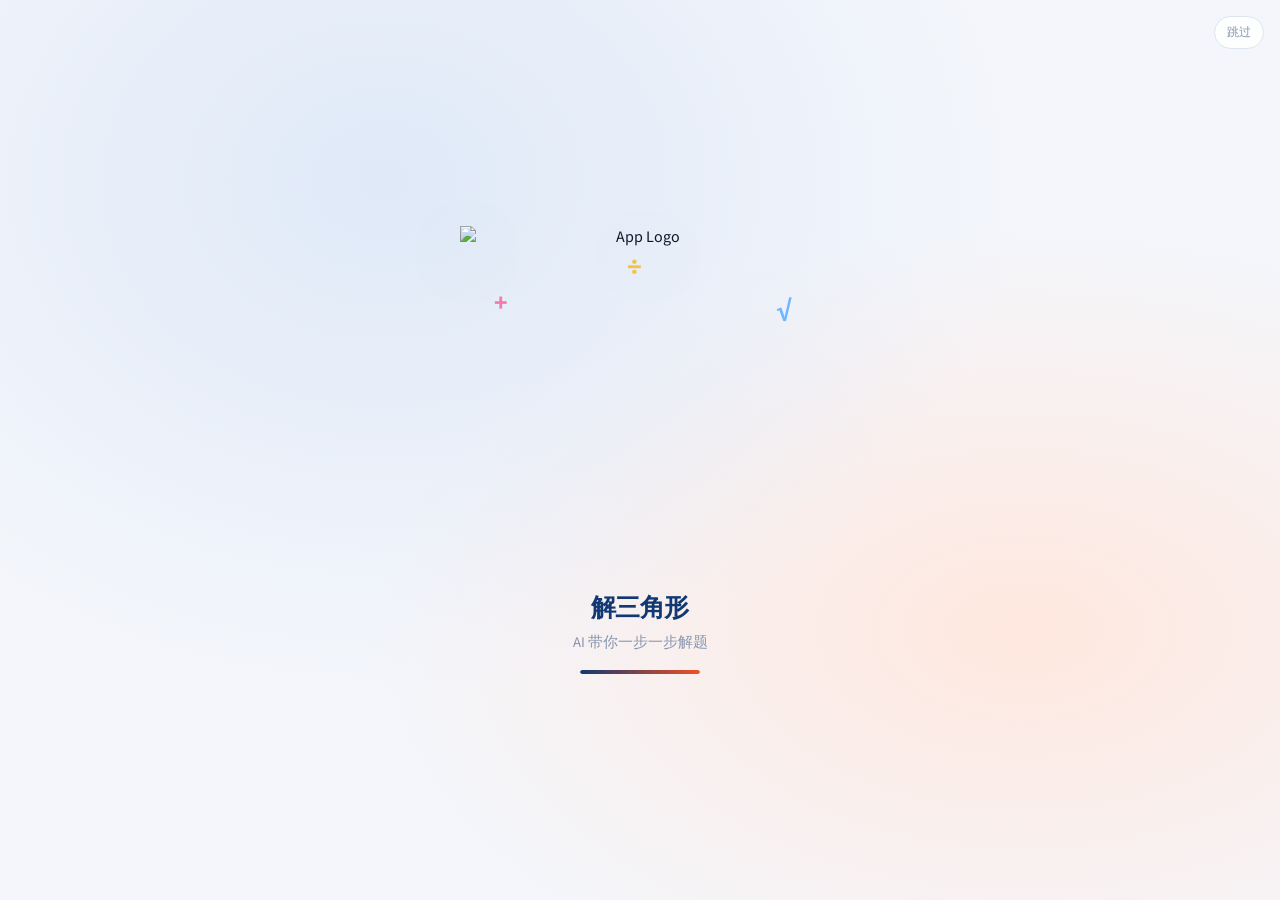
==== app/static/hifi/index.html @ f2a87e6d "完整解答和做题反馈" ====
<!DOCTYPE html>
<html lang="zh-CN">
<head>
  <meta charset="UTF-8" />
  <meta name="viewport" content="width=device-width, initial-scale=1" />
  <title>解三角形 · 高保真 UI（基于 Figma）</title>
  <link rel="preconnect" href="https://fonts.googleapis.com" />
  <link rel="preconnect" href="https://fonts.gstatic.com" crossorigin />
  <link href="https://fonts.googleapis.com/css2?family=Source+Sans+3:wght@400;500;600;700&display=swap" rel="stylesheet" />
  <style>
    :root {
      --bg: #eef1f6;
      --white: #ffffff;
      --ink: #0f172a;
      --muted: #8796af;
      --line: #dee4ee;
      --soft: #f7f9fb;
      --soft-blue: #e1efff;
      --navy: #123873;
      --orange: #f15024;
      --orange-soft: #fff1ec;
      --ok: #1f7a4c;
      --hint: #9a5b12;
      --hint-bg: #fff8eb;
      --shadow: 0 12px 40px rgba(18, 56, 115, 0.08);
      --radius: 20px;
      --radius-sm: 12px;
      --sidebar: 72px;
      --font: "Source Sans 3", "PingFang SC", "Microsoft YaHei", sans-serif;
    }

    * { box-sizing: border-box; }
    body {
      margin: 0;
      min-height: 100vh;
      font-family: var(--font);
      color: var(--ink);
      background:
        radial-gradient(ellipse at 0% 0%, #dfe9f8 0%, transparent 45%),
        radial-gradient(ellipse at 100% 0%, #ffe8df 0%, transparent 40%),
        var(--bg);
    }

    /* —— Studio chrome —— */
    .studio-bar {
      position: sticky;
      top: 0;
      z-index: 50;
      display: flex;
      flex-wrap: wrap;
      align-items: center;
      justify-content: space-between;
      gap: 0.75rem;
      padding: 0.7rem 1.25rem;
      background: rgba(15, 23, 42, 0.92);
      color: #fff;
      backdrop-filter: blur(8px);
    }
    .studio-bar h1 {
      margin: 0;
      font-size: 0.92rem;
      font-weight: 600;
    }
    .studio-bar p {
      margin: 0.15rem 0 0;
      font-size: 0.72rem;
      opacity: 0.7;
    }
    .screen-tabs {
      display: flex;
      flex-wrap: wrap;
      gap: 0.35rem;
    }
    .screen-tabs button {
      border: 1px solid rgba(255,255,255,0.22);
      background: transparent;
      color: #fff;
      font: inherit;
      font-size: 0.75rem;
      padding: 0.4rem 0.75rem;
      border-radius: 999px;
      cursor: pointer;
    }
    .screen-tabs button.active {
      background: var(--orange);
      border-color: var(--orange);
    }
    .screen-tabs button.replay {
      border-color: rgba(241, 80, 36, 0.55);
      color: #ffd4c8;
    }

    /* —— Splash / opening —— */
    .splash {
      position: fixed;
      inset: 0;
      z-index: 100;
      display: grid;
      place-items: center;
      background:
        radial-gradient(ellipse at 30% 20%, #dfe9f8 0%, transparent 50%),
        radial-gradient(ellipse at 80% 70%, #ffe8df 0%, transparent 45%),
        #f4f6fb;
      transition: opacity 0.55s ease, visibility 0.55s ease;
    }
    .splash.is-done {
      opacity: 0;
      visibility: hidden;
      pointer-events: none;
    }
    .splash-inner {
      position: relative;
      width: min(360px, 78vw);
      text-align: center;
    }
    .splash-logo-wrap {
      position: relative;
      width: 100%;
      aspect-ratio: 1;
      margin: 0 auto;
      transform: scale(0.55);
      opacity: 0;
      animation: splash-pop 0.85s cubic-bezier(0.22, 1.35, 0.36, 1) 0.1s forwards;
    }
    .splash-logo {
      width: 100%;
      height: 100%;
      object-fit: contain;
      display: block;
      filter: drop-shadow(0 18px 36px rgba(18, 56, 115, 0.18));
      animation: splash-float 2.4s ease-in-out 0.9s infinite;
    }
    .splash-orbit {
      position: absolute;
      inset: 6%;
      pointer-events: none;
    }
    .splash-orbit span {
      position: absolute;
      font-weight: 700;
      opacity: 0;
      animation: splash-symbol 0.55s ease forwards;
    }
    .splash-orbit .s1 {
      left: 4%; top: 12%;
      color: #f47aa8;
      font-size: 1.6rem;
      animation-delay: 0.45s;
    }
    .splash-orbit .s2 {
      left: 46%; top: 0;
      color: #f5c542;
      font-size: 1.75rem;
      animation-delay: 0.55s;
    }
    .splash-orbit .s3 {
      right: 2%; top: 14%;
      color: #6eb6ff;
      font-size: 1.65rem;
      animation-delay: 0.65s;
    }
    .splash-brand {
      margin-top: 0.35rem;
      opacity: 0;
      transform: translateY(12px);
      animation: splash-rise 0.55s ease 0.75s forwards;
    }
    .splash-brand h2 {
      margin: 0;
      font-size: 1.55rem;
      font-weight: 700;
      letter-spacing: -0.02em;
      color: var(--navy);
    }
    .splash-brand p {
      margin: 0.35rem 0 0;
      font-size: 0.92rem;
      color: var(--muted);
    }
    .splash-bar {
      width: 120px;
      height: 4px;
      margin: 1.1rem auto 0;
      border-radius: 999px;
      background: #e2e8f2;
      overflow: hidden;
      opacity: 0;
      animation: splash-rise 0.4s ease 0.9s forwards;
    }
    .splash-bar i {
      display: block;
      height: 100%;
      width: 0;
      border-radius: inherit;
      background: linear-gradient(90deg, var(--navy), var(--orange));
      animation: splash-load 1.35s ease 1s forwards;
    }
    .splash-skip {
      position: absolute;
      top: 1rem;
      right: 1rem;
      border: 1px solid var(--line);
      background: rgba(255,255,255,0.85);
      color: var(--muted);
      font: inherit;
      font-size: 0.78rem;
      padding: 0.4rem 0.75rem;
      border-radius: 999px;
      cursor: pointer;
    }
    .splash-skip:hover { color: var(--navy); border-color: #c7d4ea; }

    @keyframes splash-pop {
      0% { transform: scale(0.45); opacity: 0; }
      70% { transform: scale(1.06); opacity: 1; }
      100% { transform: scale(1); opacity: 1; }
    }
    @keyframes splash-float {
      0%, 100% { transform: translateY(0); }
      50% { transform: translateY(-8px); }
    }
    @keyframes splash-symbol {
      from { opacity: 0; transform: translateY(10px) scale(0.7); }
      to { opacity: 1; transform: translateY(0) scale(1); }
    }
    @keyframes splash-rise {
      to { opacity: 1; transform: translateY(0); }
    }
    @keyframes splash-load {
      to { width: 100%; }
    }

    @media (prefers-reduced-motion: reduce) {
      .splash-logo-wrap,
      .splash-logo,
      .splash-orbit span,
      .splash-brand,
      .splash-bar,
      .splash-bar i {
        animation: none !important;
        opacity: 1 !important;
        transform: none !important;
      }
      .splash-bar i { width: 100%; }
      .splash { transition: none; }
    }

    .stage-wrap {
      padding: 1.5rem 1.25rem 3rem;
      display: flex;
      justify-content: center;
    }

    /* —— Device —— */
    .device {
      width: min(1180px, 100%);
      height: min(720px, calc(100vh - 120px));
      min-height: 560px;
      background: var(--white);
      border-radius: 28px;
      box-shadow: var(--shadow), 0 0 0 1px rgba(18, 56, 115, 0.06);
      display: none;
      overflow: hidden;
      grid-template-columns: var(--sidebar) 1fr;
    }
    .device.active { display: grid; }

    /* Sidebar */
    .sidebar {
      border-right: 1px solid var(--line);
      background: var(--white);
      display: flex;
      flex-direction: column;
      align-items: center;
      padding: 1.1rem 0.6rem 1rem;
      gap: 0.55rem;
    }
    .logo {
      width: 44px;
      height: 44px;
      border-radius: 12px;
      background: transparent;
      display: grid;
      place-items: center;
      margin-bottom: 0.45rem;
      overflow: visible;
      padding: 0;
      border: none;
    }
    .logo img {
      width: 44px;
      height: 44px;
      object-fit: contain;
      display: block;
      filter: drop-shadow(0 2px 4px rgba(18, 56, 115, 0.12));
    }
    .nav-btn {
      width: 42px;
      height: 42px;
      border: none;
      border-radius: 12px;
      background: transparent;
      color: var(--muted);
      cursor: pointer;
      display: grid;
      place-items: center;
      transition: 0.15s ease;
    }
    .nav-btn:hover { background: var(--soft); color: var(--navy); }
    .nav-btn.active {
      background: var(--soft-blue);
      color: var(--navy);
    }
    .nav-btn svg { width: 20px; height: 20px; }
    .sidebar .spacer { flex: 1; }
    .avatar {
      width: 40px;
      height: 40px;
      border-radius: 50%;
      background: var(--soft);
      border: 2px solid var(--line);
      position: relative;
      overflow: hidden;
      display: grid;
      place-items: center;
      font-size: 0.75rem;
      font-weight: 600;
      color: var(--navy);
    }
    .avatar .badge {
      position: absolute;
      right: -2px;
      bottom: -2px;
      width: 14px;
      height: 14px;
      border-radius: 50%;
      background: var(--orange);
      border: 2px solid #fff;
    }

    .main {
      display: flex;
      flex-direction: column;
      min-width: 0;
      background: var(--soft);
    }
    .top {
      display: flex;
      align-items: center;
      justify-content: space-between;
      padding: 1rem 1.4rem 0.6rem;
      gap: 1rem;
    }
    .top h2 {
      margin: 0;
      font-size: 1.15rem;
      font-weight: 700;
      color: var(--ink);
    }
    .lang {
      display: flex;
      gap: 0.3rem;
      background: var(--white);
      border: 1px solid var(--line);
      border-radius: 10px;
      padding: 0.2rem;
    }
    .lang button {
      border: none;
      background: transparent;
      font: inherit;
      font-size: 0.78rem;
      padding: 0.3rem 0.65rem;
      border-radius: 8px;
      color: var(--muted);
      cursor: pointer;
    }
    .lang button.on {
      background: var(--navy);
      color: #fff;
    }

    .content { flex: 1; min-height: 0; padding: 0.4rem 1.4rem 1.2rem; }

    /* —— Home —— */
    .home {
      height: 100%;
      display: flex;
      flex-direction: column;
      align-items: center;
      justify-content: center;
      gap: 2rem;
      text-align: center;
    }
    .home .greet {
      font-size: clamp(1.8rem, 3.2vw, 2.6rem);
      font-weight: 700;
      letter-spacing: -0.02em;
      line-height: 1.25;
      color: var(--ink);
      max-width: 16em;
    }
    .home .greet span { color: var(--navy); }
    .entry-grid {
      display: grid;
      grid-template-columns: 1fr 1fr;
      gap: 1.1rem;
      width: min(720px, 100%);
    }
    .entry {
      border: 1px solid var(--line);
      background: var(--white);
      border-radius: var(--radius);
      padding: 1.6rem 1.4rem;
      text-align: left;
      cursor: pointer;
      transition: transform 0.15s ease, box-shadow 0.15s ease, border-color 0.15s;
      box-shadow: 0 4px 16px rgba(18, 56, 115, 0.04);
    }
    .entry:hover {
      transform: translateY(-2px);
      border-color: #c7d4ea;
      box-shadow: var(--shadow);
    }
    .entry .ico {
      width: 52px;
      height: 52px;
      border-radius: 14px;
      background: var(--soft-blue);
      color: var(--navy);
      display: grid;
      place-items: center;
      margin-bottom: 1rem;
    }
    .entry .ico svg { width: 26px; height: 26px; }
    .entry h3 {
      margin: 0 0 0.35rem;
      font-size: 1.15rem;
      font-weight: 700;
    }
    .entry p {
      margin: 0;
      font-size: 0.88rem;
      color: var(--muted);
      line-height: 1.45;
    }

    /* —— Split workspace —— */
    .split {
      height: 100%;
      display: grid;
      grid-template-columns: 1.15fr 0.85fr;
      gap: 0.9rem;
      min-height: 0;
    }
    @media (max-width: 900px) {
      .device { grid-template-columns: 1fr; height: auto; min-height: 0; }
      .sidebar { flex-direction: row; border-right: 0; border-bottom: 1px solid var(--line); padding: 0.6rem; }
      .sidebar .spacer { display: none; }
      .split { grid-template-columns: 1fr; }
      .entry-grid { grid-template-columns: 1fr; }
    }

    .panel {
      background: var(--white);
      border: 1px solid var(--line);
      border-radius: var(--radius);
      display: flex;
      flex-direction: column;
      min-height: 0;
      overflow: hidden;
    }
    .panel-h {
      display: flex;
      align-items: center;
      justify-content: space-between;
      padding: 0.75rem 1rem;
      border-bottom: 1px solid var(--line);
      font-size: 0.92rem;
      font-weight: 600;
    }
    .panel-h .meta { font-size: 0.75rem; font-weight: 400; color: var(--muted); }

    .toolbar {
      display: flex;
      flex-wrap: wrap;
      gap: 0.35rem;
      padding: 0.55rem 0.75rem;
      border-bottom: 1px solid var(--line);
      background: var(--soft);
    }
    .tool {
      border: 1px solid var(--line);
      background: var(--white);
      color: var(--ink);
      font: inherit;
      font-size: 0.75rem;
      padding: 0.35rem 0.65rem;
      border-radius: 8px;
      cursor: pointer;
    }
    .tool.on {
      background: var(--navy);
      border-color: var(--navy);
      color: #fff;
    }

    .canvas {
      flex: 1;
      margin: 0.75rem;
      border-radius: 14px;
      border: 1px dashed #c5d0e0;
      background:
        linear-gradient(180deg, #fbfdff, #f3f6fb),
        repeating-linear-gradient(0deg, transparent, transparent 23px, rgba(18,56,115,0.04) 24px),
        repeating-linear-gradient(90deg, transparent, transparent 23px, rgba(18,56,115,0.04) 24px);
      position: relative;
      display: grid;
      place-items: center;
      min-height: 240px;
      overflow: hidden;
    }
    .canvas .photo {
      position: absolute;
      inset: 18px;
      border-radius: 10px;
      background: #d9e2ef;
      opacity: 0.35;
      border: 1px dashed var(--muted);
    }
    .canvas svg.fig { width: min(280px, 70%); height: auto; z-index: 1; filter: drop-shadow(0 8px 16px rgba(18,56,115,0.1)); }
    .canvas.solid .cube {
      width: 120px;
      height: 120px;
      border: 2px solid var(--navy);
      background: linear-gradient(145deg, rgba(225,239,255,0.9), rgba(255,255,255,0.5));
      transform: rotateX(18deg) rotateY(-28deg);
      box-shadow: 8px 12px 0 rgba(18,56,115,0.08);
    }

    .upload-strip {
      display: flex;
      align-items: center;
      gap: 0.75rem;
      padding: 0.75rem 1rem;
      border-bottom: 1px solid var(--line);
      background: var(--soft);
    }
    .thumb {
      width: 64px;
      height: 48px;
      border-radius: 8px;
      background: linear-gradient(135deg, #c5d4ea, #e8eef8);
      border: 1px solid var(--line);
      flex-shrink: 0;
    }
    .upload-strip .info { flex: 1; min-width: 0; }
    .upload-strip .info strong { display: block; font-size: 0.85rem; }
    .upload-strip .info span { font-size: 0.75rem; color: var(--muted); }
    .ghost-btn {
      border: 1px solid var(--line);
      background: var(--white);
      border-radius: 8px;
      padding: 0.35rem 0.7rem;
      font: inherit;
      font-size: 0.75rem;
      color: var(--muted);
      cursor: pointer;
    }

    .chips {
      display: flex;
      flex-wrap: wrap;
      gap: 0.4rem;
      padding: 0 0 0.75rem;
    }
    .chip {
      border: 1px solid var(--line);
      background: var(--white);
      color: var(--muted);
      font: inherit;
      font-size: 0.78rem;
      padding: 0.35rem 0.75rem;
      border-radius: 999px;
      cursor: pointer;
    }
    .chip.on {
      background: var(--soft-blue);
      border-color: #b7d0f0;
      color: var(--navy);
      font-weight: 600;
    }

    .problem-box {
      margin: 0.75rem;
      padding: 0.9rem 1rem;
      border-radius: 12px;
      background: var(--soft);
      border: 1px solid var(--line);
      font-size: 0.88rem;
      line-height: 1.55;
      color: var(--ink);
      flex: 1;
      overflow: auto;
    }

    .chat {
      flex: 1;
      overflow: auto;
      padding: 0.85rem;
      display: flex;
      flex-direction: column;
      gap: 0.55rem;
    }
    .bubble {
      max-width: 92%;
      padding: 0.7rem 0.85rem;
      border-radius: 14px;
      font-size: 0.86rem;
      line-height: 1.5;
    }
    .bubble.ai {
      align-self: flex-start;
      background: var(--soft);
      border: 1px solid var(--line);
      border-bottom-left-radius: 4px;
    }
    .bubble.me {
      align-self: flex-end;
      background: var(--navy);
      color: #fff;
      border-bottom-right-radius: 4px;
    }
    .bubble.hint {
      align-self: flex-start;
      background: var(--hint-bg);
      border: 1px dashed #e0b56a;
      color: #6b4510;
    }
    .bubble .who {
      display: block;
      font-size: 0.7rem;
      font-weight: 600;
      margin-bottom: 0.25rem;
      opacity: 0.7;
    }

    .composer {
      border-top: 1px solid var(--line);
      padding: 0.75rem;
      background: var(--white);
    }
    .composer textarea {
      width: 100%;
      border: 1px solid var(--line);
      border-radius: 12px;
      padding: 0.7rem 0.85rem;
      font: inherit;
      font-size: 0.86rem;
      resize: none;
      min-height: 64px;
      background: var(--soft);
      color: var(--ink);
    }
    .composer textarea:focus {
      outline: 2px solid rgba(18, 56, 115, 0.2);
      border-color: var(--navy);
      background: #fff;
    }
    .composer .row {
      display: flex;
      gap: 0.45rem;
      margin-top: 0.55rem;
      align-items: center;
    }
    .btn {
      border: none;
      font: inherit;
      font-size: 0.86rem;
      font-weight: 600;
      padding: 0.55rem 1rem;
      border-radius: 10px;
      cursor: pointer;
      display: inline-flex;
      align-items: center;
      justify-content: center;
      gap: 0.35rem;
    }
    .btn.primary {
      background: var(--orange);
      color: #fff;
      box-shadow: 0 6px 16px rgba(241, 80, 36, 0.28);
    }
    .btn.primary:hover { filter: brightness(1.05); }
    .btn.secondary {
      background: var(--white);
      color: var(--navy);
      border: 1px solid var(--line);
    }
    .btn.navy {
      background: var(--navy);
      color: #fff;
    }
    .btn.ghost {
      background: transparent;
      color: var(--muted);
      border: 1px solid var(--line);
    }
    .feedback {
      margin: 0.45rem 0 0;
      font-size: 0.8rem;
      color: var(--ok);
      font-weight: 500;
    }

    .status-pill {
      display: inline-flex;
      align-items: center;
      gap: 0.35rem;
      font-size: 0.75rem;
      color: var(--muted);
      background: var(--white);
      border: 1px solid var(--line);
      border-radius: 999px;
      padding: 0.25rem 0.65rem;
    }
    .status-pill .dot {
      width: 7px;
      height: 7px;
      border-radius: 50%;
      background: #22c55e;
    }

    /* Done */
    .done-view {
      height: 100%;
      display: flex;
      flex-direction: column;
      gap: 0.85rem;
    }
    .writeup {
      flex: 1;
      background: #0f1c33;
      color: #d7e0ef;
      border-radius: var(--radius);
      padding: 1.25rem 1.4rem;
      font-family: ui-monospace, "SF Mono", Consolas, monospace;
      font-size: 0.86rem;
      line-height: 1.65;
      overflow: auto;
      border: 1px solid #1e3358;
    }
    .writeup strong { color: #fff; }

    .foot-note {
      text-align: center;
      font-size: 0.72rem;
      color: var(--muted);
      padding: 0.25rem 0 0;
    }
  </style>
</head>
<body>
  <div class="splash" id="splash" role="dialog" aria-label="开场动画">
    <button type="button" class="splash-skip" id="splashSkip">跳过</button>
    <div class="splash-inner">
      <div class="splash-logo-wrap">
        <div class="splash-orbit" aria-hidden="true">
          <span class="s1">+</span>
          <span class="s2">÷</span>
          <span class="s3">√</span>
        </div>
        <img class="splash-logo" src="/static/hifi/assets/app-logo.png" alt="App Logo" width="360" height="360" />
      </div>
      <div class="splash-brand">
        <h2>解三角形</h2>
        <p>AI 带你一步一步解题</p>
      </div>
      <div class="splash-bar" aria-hidden="true"><i></i></div>
    </div>
  </div>

  <div class="studio-bar">
    <div>
      <h1>解三角形 · 高保真 UI</h1>
      <p>开场动画使用你 Figma 里的 App Logo · 独立预览，未改原文件</p>
    </div>
    <div class="screen-tabs" id="tabs">
      <button type="button" class="replay" id="replayIntro">重播开场</button>
      <button type="button" data-screen="home" class="active">01 首页</button>
      <button type="button" data-screen="search">02 搜索题目</button>
      <button type="button" data-screen="guide">03 AI 引导</button>
      <button type="button" data-screen="solid">04 立体题</button>
      <button type="button" data-screen="done">05 完整解答</button>
    </div>
  </div>

  <div class="stage-wrap">
    <!-- HOME -->
    <section class="device active" id="screen-home" aria-label="首页">
      <aside class="sidebar">
        <div class="logo"><img src="/static/hifi/assets/app-logo.png" alt="logo" /></div>
        <button class="nav-btn active" title="首页" type="button">
          <svg viewBox="0 0 24 24" fill="none" stroke="currentColor" stroke-width="2"><path d="M4 10.5 12 4l8 6.5V20a1 1 0 0 1-1 1h-5v-6H10v6H5a1 1 0 0 1-1-1v-9.5z"/></svg>
        </button>
        <button class="nav-btn" title="练习" type="button" data-go="guide">
          <svg viewBox="0 0 24 24" fill="none" stroke="currentColor" stroke-width="2"><path d="M4 19V5a2 2 0 0 1 2-2h9l5 5v11a2 2 0 0 1-2 2H6a2 2 0 0 1-2-2z"/><path d="M14 3v5h5"/></svg>
        </button>
        <button class="nav-btn" title="解答" type="button" data-go="done">
          <svg viewBox="0 0 24 24" fill="none" stroke="currentColor" stroke-width="2"><path d="M9 12l2 2 4-4"/><circle cx="12" cy="12" r="9"/></svg>
        </button>
        <div class="spacer"></div>
        <div class="avatar">学<span class="badge"></span></div>
      </aside>
      <div class="main">
        <div class="top">
          <h2 style="visibility:hidden">首页</h2>
          <div class="lang"><button type="button" class="on">中文</button><button type="button">EN</button></div>
        </div>
        <div class="content">
          <div class="home">
            <div class="greet">早上好，<br /><span>今天想学点什么？</span></div>
            <div class="entry-grid">
              <button type="button" class="entry" data-go="search">
                <div class="ico">
                  <svg viewBox="0 0 24 24" fill="none" stroke="currentColor" stroke-width="2"><path d="M4 7h3l2-3h6l2 3h3v12H4V7z"/><circle cx="12" cy="13" r="3.5"/></svg>
                </div>
                <h3>搜索题目</h3>
                <p>拍照 / 上传 / 粘贴截图，自动识字与描摹几何图</p>
              </button>
              <button type="button" class="entry" data-go="guide">
                <div class="ico">
                  <svg viewBox="0 0 24 24" fill="none" stroke="currentColor" stroke-width="2"><path d="M8 4h8v4H8zM6 8h12v12H6z"/><path d="M9 12h6M9 16h4"/></svg>
                </div>
                <h3>快速练习</h3>
                <p>选示例题，AI 逐步引导；支持平面与立体图形</p>
              </button>
            </div>
          </div>
        </div>
      </div>
    </section>

    <!-- SEARCH -->
    <section class="device" id="screen-search" aria-label="搜索题目">
      <aside class="sidebar">
        <div class="logo"><img src="/static/hifi/assets/app-logo.png" alt="logo" /></div>
        <button class="nav-btn" data-go="home" type="button"><svg viewBox="0 0 24 24" fill="none" stroke="currentColor" stroke-width="2"><path d="M4 10.5 12 4l8 6.5V20a1 1 0 0 1-1 1h-5v-6H10v6H5a1 1 0 0 1-1-1v-9.5z"/></svg></button>
        <button class="nav-btn active" type="button"><svg viewBox="0 0 24 24" fill="none" stroke="currentColor" stroke-width="2"><path d="M4 7h3l2-3h6l2 3h3v12H4V7z"/><circle cx="12" cy="13" r="3.5"/></svg></button>
        <button class="nav-btn" data-go="done" type="button"><svg viewBox="0 0 24 24" fill="none" stroke="currentColor" stroke-width="2"><path d="M9 12l2 2 4-4"/><circle cx="12" cy="12" r="9"/></svg></button>
        <div class="spacer"></div>
        <div class="avatar">学<span class="badge"></span></div>
      </aside>
      <div class="main">
        <div class="top">
          <h2>搜索题目</h2>
          <span class="status-pill"><span class="dot"></span>已识别几何结构</span>
        </div>
        <div class="content">
          <div class="split">
            <div class="panel">
              <div class="upload-strip">
                <div class="thumb"></div>
                <div class="info">
                  <strong>题目照片</strong>
                  <span>可叠加原图对齐 · 支持清空重拍</span>
                </div>
                <button type="button" class="ghost-btn">清空</button>
                <button type="button" class="ghost-btn">重拍</button>
              </div>
              <div class="panel-h">画板 <span class="meta">平面</span></div>
              <div class="toolbar">
                <button type="button" class="tool on">拖动</button>
                <button type="button" class="tool">还原图形</button>
                <button type="button" class="tool">画笔</button>
                <button type="button" class="tool">橡皮</button>
                <button type="button" class="tool">清空标注</button>
                <button type="button" class="tool on">示意图</button>
                <button type="button" class="tool">叠加原图</button>
                <button type="button" class="tool">只看原图</button>
              </div>
              <div class="canvas">
                <div class="photo"></div>
                <svg class="fig" viewBox="0 0 280 220" xmlns="http://www.w3.org/2000/svg">
                  <polygon points="140,28 250,190 30,190" fill="#e8f0fa" stroke="#123873" stroke-width="2.5"/>
                  <line x1="85" y1="110" x2="195" y2="110" stroke="#f15024" stroke-width="2" stroke-dasharray="6 4"/>
                  <circle cx="140" cy="28" r="4" fill="#123873"/><text x="148" y="26" font-size="14" fill="#123873" font-family="Source Sans 3">A</text>
                  <circle cx="250" cy="190" r="4" fill="#123873"/><text x="256" y="206" font-size="14" fill="#123873" font-family="Source Sans 3">C</text>
                  <circle cx="30" cy="190" r="4" fill="#123873"/><text x="12" y="206" font-size="14" fill="#123873" font-family="Source Sans 3">B</text>
                  <circle cx="85" cy="110" r="3.5" fill="#f15024"/><text x="68" y="104" font-size="13" fill="#f15024" font-family="Source Sans 3">D</text>
                  <circle cx="195" cy="110" r="3.5" fill="#f15024"/><text x="200" y="104" font-size="13" fill="#f15024" font-family="Source Sans 3">E</text>
                  <path d="M140 28 L152 48" stroke="#123873" fill="none"/><text x="154" y="52" font-size="12" fill="#8796af">40°</text>
                </svg>
              </div>
            </div>
            <div class="panel">
              <div class="panel-h">题目文字 <span class="meta">可编辑</span></div>
              <div class="problem-box">
                如图，在△ABC中，D、E分别是AB、AC上的点，DE∥BC，∠ADE=70°，∠A=40°，求∠C的度数。
              </div>
              <div class="composer">
                <div class="row">
                  <button type="button" class="btn ghost">语音输入</button>
                  <button type="button" class="btn secondary" style="margin-left:auto">打开摄像头</button>
                  <button type="button" class="btn primary" data-go="guide">开始 AI 引导</button>
                </div>
              </div>
            </div>
          </div>
        </div>
      </div>
    </section>

    <!-- GUIDE -->
    <section class="device" id="screen-guide" aria-label="AI 引导">
      <aside class="sidebar">
        <div class="logo"><img src="/static/hifi/assets/app-logo.png" alt="logo" /></div>
        <button class="nav-btn" data-go="home" type="button"><svg viewBox="0 0 24 24" fill="none" stroke="currentColor" stroke-width="2"><path d="M4 10.5 12 4l8 6.5V20a1 1 0 0 1-1 1h-5v-6H10v6H5a1 1 0 0 1-1-1v-9.5z"/></svg></button>
        <button class="nav-btn active" type="button"><svg viewBox="0 0 24 24" fill="none" stroke="currentColor" stroke-width="2"><path d="M8 4h8v4H8zM6 8h12v12H6z"/><path d="M9 12h6M9 16h4"/></svg></button>
        <button class="nav-btn" data-go="done" type="button"><svg viewBox="0 0 24 24" fill="none" stroke="currentColor" stroke-width="2"><path d="M9 12l2 2 4-4"/><circle cx="12" cy="12" r="9"/></svg></button>
        <div class="spacer"></div>
        <div class="avatar">学<span class="badge"></span></div>
      </aside>
      <div class="main">
        <div class="top">
          <h2>快速练习</h2>
          <span class="status-pill"><span class="dot"></span>已开始引导，请在下方按步骤作答</span>
        </div>
        <div class="content" style="display:flex;flex-direction:column;min-height:0;height:100%">
          <div class="chips">
            <button type="button" class="chip on">2024·等边三角形+平行线</button>
            <button type="button" class="chip">2022·平行线求角度</button>
            <button type="button" class="chip">2023·三角形外角性质</button>
            <button type="button" class="chip">立体·正方体表面积</button>
          </div>
          <div class="split" style="flex:1">
            <div class="panel">
              <div class="panel-h">画板 <span class="meta">示意图 · 可叠原图</span></div>
              <div class="toolbar">
                <button type="button" class="tool on">拖动</button>
                <button type="button" class="tool">画笔</button>
                <button type="button" class="tool">橡皮</button>
                <button type="button" class="tool">清空标注</button>
                <button type="button" class="tool on">示意图</button>
                <button type="button" class="tool">叠加原图</button>
                <button type="button" class="tool">只看原图</button>
              </div>
              <div class="canvas">
                <svg class="fig" viewBox="0 0 280 220" xmlns="http://www.w3.org/2000/svg">
                  <polygon points="140,28 250,190 30,190" fill="#e8f0fa" stroke="#123873" stroke-width="2.5"/>
                  <line x1="85" y1="110" x2="195" y2="110" stroke="#f15024" stroke-width="2" stroke-dasharray="6 4"/>
                  <circle cx="140" cy="28" r="4" fill="#123873"/><text x="148" y="26" font-size="14" fill="#123873" font-family="Source Sans 3">A</text>
                  <circle cx="250" cy="190" r="4" fill="#123873"/><text x="256" y="206" font-size="14" fill="#123873" font-family="Source Sans 3">C</text>
                  <circle cx="30" cy="190" r="4" fill="#123873"/><text x="12" y="206" font-size="14" fill="#123873" font-family="Source Sans 3">B</text>
                  <text x="198" y="150" font-size="13" fill="#f15024" font-family="Source Sans 3">70°</text>
                </svg>
              </div>
            </div>
            <div class="panel">
              <div class="panel-h">AI 引导 <span class="meta">逐步推进</span></div>
              <div class="chat">
                <div class="bubble ai"><span class="who">AI</span>先看看已知条件：DE∥BC，∠ADE=70°，∠A=40°。你打算怎么利用平行线来找∠C？</div>
                <div class="bubble me"><span class="who" style="opacity:.85">你</span>同位角相等？</div>
                <div class="bubble hint"><span class="who">提示</span>平行线会产生同位角、内错角或同旁内角，想想哪个和∠C有关？</div>
                <div class="bubble ai"><span class="who">AI</span>方向对。再想一步：∠ADE 与哪个角是同位角？</div>
              </div>
              <div class="composer">
                <textarea placeholder="写下你的答案或思路"></textarea>
                <div class="row">
                  <button type="button" class="btn ghost">语音输入</button>
                  <button type="button" class="btn secondary">卡住了，提示一下</button>
                  <button type="button" class="btn primary" style="margin-left:auto">确认</button>
                </div>
                <p class="feedback">反馈：思路正确，继续往下推。</p>
              </div>
            </div>
          </div>
        </div>
      </div>
    </section>

    <!-- SOLID -->
    <section class="device" id="screen-solid" aria-label="立体题">
      <aside class="sidebar">
        <div class="logo"><img src="/static/hifi/assets/app-logo.png" alt="logo" /></div>
        <button class="nav-btn" data-go="home" type="button"><svg viewBox="0 0 24 24" fill="none" stroke="currentColor" stroke-width="2"><path d="M4 10.5 12 4l8 6.5V20a1 1 0 0 1-1 1h-5v-6H10v6H5a1 1 0 0 1-1-1v-9.5z"/></svg></button>
        <button class="nav-btn active" type="button"><svg viewBox="0 0 24 24" fill="none" stroke="currentColor" stroke-width="2"><path d="M8 4h8v4H8zM6 8h12v12H6z"/><path d="M9 12h6M9 16h4"/></svg></button>
        <div class="spacer"></div>
        <div class="avatar">学<span class="badge"></span></div>
      </aside>
      <div class="main">
        <div class="top">
          <h2>立体 · 正方体表面积</h2>
          <span class="status-pill"><span class="dot"></span>3D 旋转模式</span>
        </div>
        <div class="content">
          <div class="split">
            <div class="panel">
              <div class="panel-h">画板 <span class="meta">立体 · 形状锁定</span></div>
              <div class="toolbar">
                <button type="button" class="tool on">旋转</button>
                <button type="button" class="tool">画笔</button>
                <button type="button" class="tool">橡皮</button>
                <button type="button" class="tool">清空标注</button>
              </div>
              <div class="canvas solid" style="perspective: 480px">
                <div class="cube"></div>
              </div>
            </div>
            <div class="panel">
              <div class="panel-h">AI 引导</div>
              <div class="chat">
                <div class="bubble ai"><span class="who">AI</span>这是正方体表面积题。先数一数：正方体一共有几个面？每个面是什么形状？</div>
              </div>
              <div class="composer">
                <textarea placeholder="写下你的答案或思路">6 个正方形面</textarea>
                <div class="row">
                  <button type="button" class="btn secondary">卡住了，提示一下</button>
                  <button type="button" class="btn primary" style="margin-left:auto">确认</button>
                </div>
              </div>
            </div>
          </div>
        </div>
      </div>
    </section>

    <!-- DONE -->
    <section class="device" id="screen-done" aria-label="完整解答">
      <aside class="sidebar">
        <div class="logo"><img src="/static/hifi/assets/app-logo.png" alt="logo" /></div>
        <button class="nav-btn" data-go="home" type="button"><svg viewBox="0 0 24 24" fill="none" stroke="currentColor" stroke-width="2"><path d="M4 10.5 12 4l8 6.5V20a1 1 0 0 1-1 1h-5v-6H10v6H5a1 1 0 0 1-1-1v-9.5z"/></svg></button>
        <button class="nav-btn" data-go="guide" type="button"><svg viewBox="0 0 24 24" fill="none" stroke="currentColor" stroke-width="2"><path d="M8 4h8v4H8zM6 8h12v12H6z"/><path d="M9 12h6M9 16h4"/></svg></button>
        <button class="nav-btn active" type="button"><svg viewBox="0 0 24 24" fill="none" stroke="currentColor" stroke-width="2"><path d="M9 12l2 2 4-4"/><circle cx="12" cy="12" r="9"/></svg></button>
        <div class="spacer"></div>
        <div class="avatar">学<span class="badge"></span></div>
      </aside>
      <div class="main">
        <div class="top">
          <h2>完整解答</h2>
          <button type="button" class="btn primary">复制全文</button>
        </div>
        <div class="content">
          <div class="done-view">
            <div class="writeup">
              <strong>【题目】</strong><br />
              如图，在△ABC中，D、E分别是AB、AC上的点，DE∥BC，∠ADE=70°，∠A=40°，求∠C的度数。<br /><br />
              <strong>【分析】</strong><br />
              由 DE∥BC，可得同位角相等；结合三角形内角和求 ∠C。<br /><br />
              <strong>【解答】</strong><br />
              ∵ DE∥BC<br />
              ∴ ∠ADE = ∠ABC = 70°（同位角）<br />
              ∵ ∠A = 40°<br />
              ∴ ∠C = 180° − 40° − 70° = 70°<br /><br />
              <strong>【答案】</strong> ∠C = 70°
            </div>
            <p class="foot-note">由 DeepSeek 提供解题引导 · 每次只推进一步，鼓励你自己思考</p>
          </div>
        </div>
      </div>
    </section>
  </div>

  <script>
    const screens = ["home", "search", "guide", "solid", "done"];
    const splash = document.getElementById("splash");
    let splashTimer = null;

    function show(name) {
      screens.forEach((id) => {
        document.getElementById("screen-" + id).classList.toggle("active", id === name);
      });
      document.querySelectorAll("#tabs button[data-screen]").forEach((b) => {
        b.classList.toggle("active", b.dataset.screen === name);
      });
    }

    function endSplash() {
      splash.classList.add("is-done");
      if (splashTimer) {
        clearTimeout(splashTimer);
        splashTimer = null;
      }
    }

    function playSplash() {
      const reduced = window.matchMedia("(prefers-reduced-motion: reduce)").matches;
      splash.classList.remove("is-done");
      // restart CSS animations
      splash.querySelectorAll(".splash-logo-wrap, .splash-logo, .splash-orbit span, .splash-brand, .splash-bar, .splash-bar i")
        .forEach((el) => {
          el.style.animation = "none";
          void el.offsetWidth;
          el.style.animation = "";
        });
      if (splashTimer) clearTimeout(splashTimer);
      splashTimer = setTimeout(endSplash, reduced ? 400 : 2600);
    }

    document.getElementById("splashSkip").addEventListener("click", endSplash);
    document.getElementById("replayIntro").addEventListener("click", playSplash);
    playSplash();

    document.getElementById("tabs").addEventListener("click", (e) => {
      const btn = e.target.closest("button[data-screen]");
      if (btn) show(btn.dataset.screen);
    });
    document.body.addEventListener("click", (e) => {
      const go = e.target.closest("[data-go]");
      if (go) show(go.dataset.go);
    });
    document.querySelectorAll(".tool").forEach((t) => {
      t.addEventListener("click", () => {
        const bar = t.parentElement;
        const group = [...bar.querySelectorAll(".tool")];
        const i = group.indexOf(t);
        if (i <= 3) {
          group.slice(0, 4).forEach((x) => x.classList.remove("on"));
          t.classList.add("on");
        } else {
          group.slice(4).forEach((x) => x.classList.remove("on"));
          t.classList.add("on");
        }
      });
    });
    document.querySelectorAll(".chip").forEach((c) => {
      c.addEventListener("click", () => {
        c.parentElement.querySelectorAll(".chip").forEach((x) => x.classList.remove("on"));
        c.classList.add("on");
      });
    });
  </script>
</body>
</html>
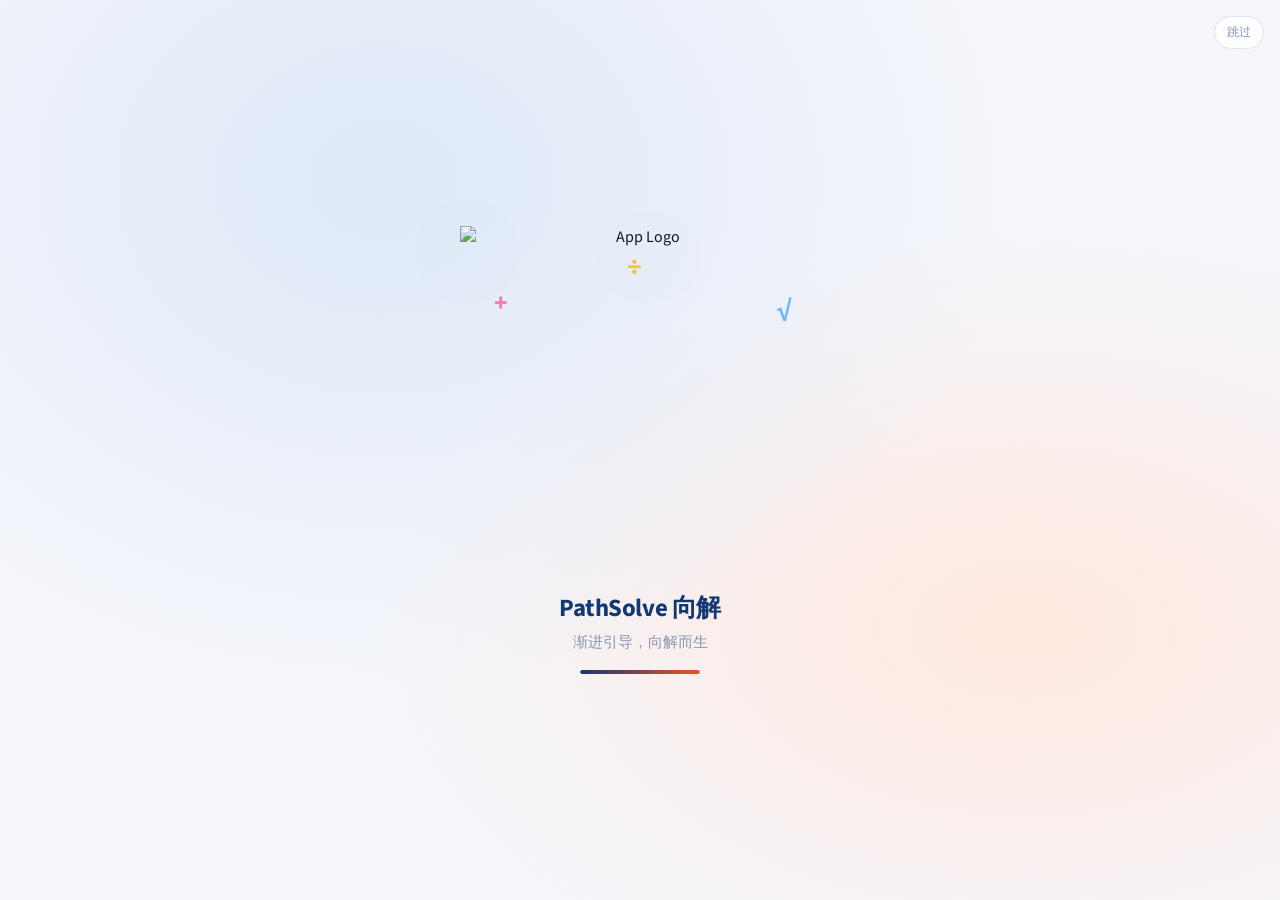
==== commit 4a1ac62f: "细节和动效" ====
--- a/app/static/hifi/index.html
+++ b/app/static/hifi/index.html
@@ -3,7 +3,7 @@
 <head>
   <meta charset="UTF-8" />
   <meta name="viewport" content="width=device-width, initial-scale=1" />
-  <title>解三角形 · 高保真 UI（基于 Figma）</title>
+  <title>PathSolve 向解 · 高保真 UI</title>
   <link rel="preconnect" href="https://fonts.googleapis.com" />
   <link rel="preconnect" href="https://fonts.gstatic.com" crossorigin />
   <link href="https://fonts.googleapis.com/css2?family=Source+Sans+3:wght@400;500;600;700&display=swap" rel="stylesheet" />
@@ -773,8 +773,8 @@
         <img class="splash-logo" src="/static/hifi/assets/app-logo.png" alt="App Logo" width="360" height="360" />
       </div>
       <div class="splash-brand">
-        <h2>解三角形</h2>
-        <p>AI 带你一步一步解题</p>
+        <h2>PathSolve 向解</h2>
+        <p>渐进引导，向解而生</p>
       </div>
       <div class="splash-bar" aria-hidden="true"><i></i></div>
     </div>
@@ -782,7 +782,7 @@
 
   <div class="studio-bar">
     <div>
-      <h1>解三角形 · 高保真 UI</h1>
+      <h1>PathSolve 向解 · 高保真 UI</h1>
       <p>开场动画使用你 Figma 里的 App Logo · 独立预览，未改原文件</p>
     </div>
     <div class="screen-tabs" id="tabs">
